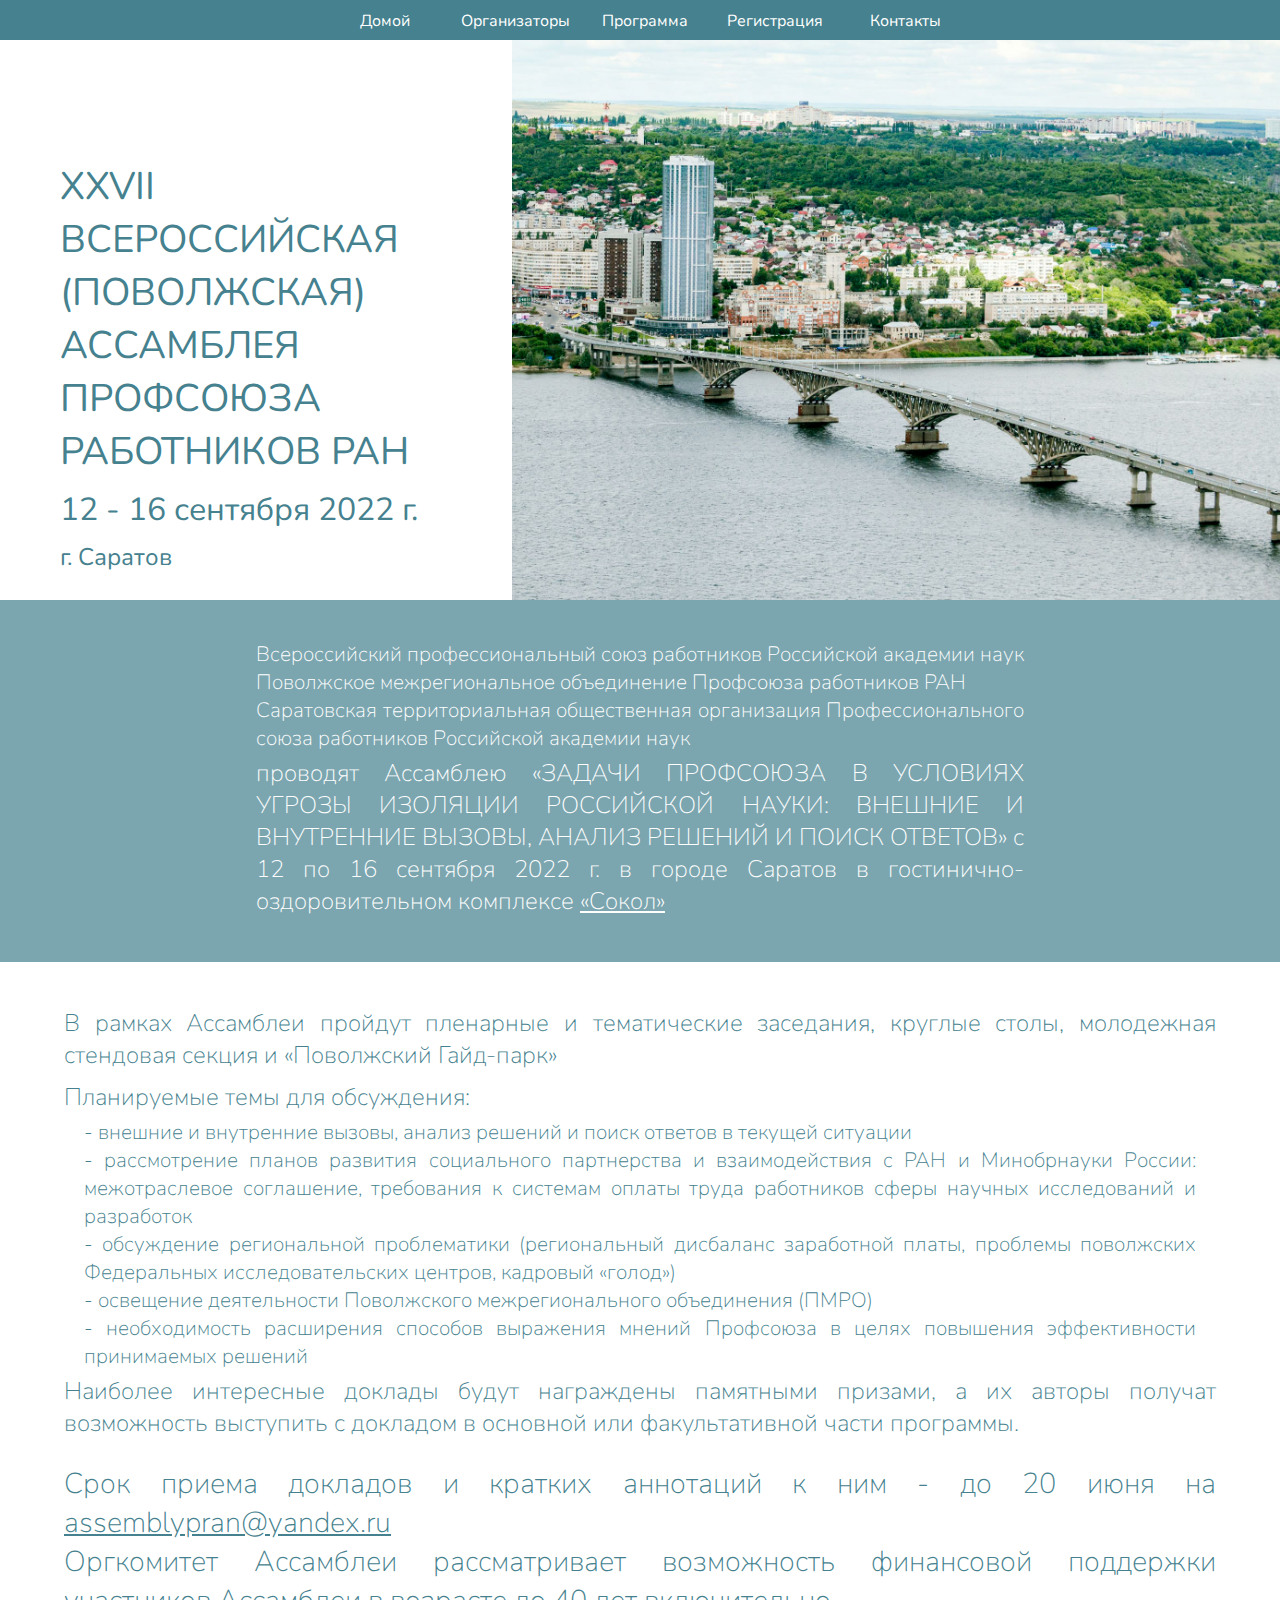
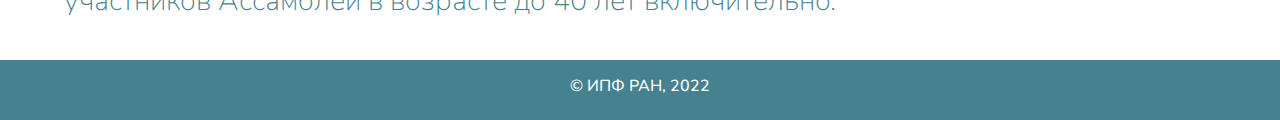
==== index.html @ 85e79c52 "first web" ====
<html lang="en">
  <head>
    <meta charset="utf-8">
    <meta name="viewport" content="width=device-width, initial-scale=1, shrink-to-fit=no">
    <meta name="description" content="">
    <meta name="author" content="">
    <title>XXVII Всероссийская Ассамблея Профсоюза работников РАН</title>
    <link rel="shortcut icon" href="photo/logo.png">
    <link href="style.css" rel="stylesheet">
    <link rel="preconnect" href="https://fonts.googleapis.com">
    <link rel="preconnect" href="https://fonts.gstatic.com" crossorigin>
    <link href="https://fonts.googleapis.com/css2?family=Nunito:wght@300;800&display=swap" rel="stylesheet">
    <link rel="stylesheet" type="text/css" href="slick/slick.css"/>
    <link rel="stylesheet" type="text/css" href="slick/slick-theme.css"/>
  </head>
  <body>
    <div class="header">
      <div class="container">
        <div class="header_body">
          <div class = "header_burger">
          <span></span>
        </div>
          <nav class="header_menu">
            <ul class="header_list">
              <li><a href="index.html">Домой</a></li>
              <li><a href="com.html">Организаторы</a></li>
              <li><a href="prog.html">Программа</a></li>
              <li><a href="reg.html">Регистрация</a></li>
              <li><a href="cont.html">Контакты</a></li>
            </ul>
          </nav>
        </div>
      </div>
    </div>
    <div class="home">
        <div class="title">
          <div class="container">
            <div class="title_body">
              <p class="title_assam"> XXVII ВСЕРОССИЙСКАЯ (ПОВОЛЖСКАЯ) АССАМБЛЕЯ ПРОФСОЮЗА РАБОТНИКОВ РАН
              <p class="title_date"> 12 - 16 сентября 2022 г.
              <p class="title_city"> г. Саратов
            </div>
          </div>
        </div>
        <div class="home_img"></div>
    </div>
    <div class="div_1">
      <div class="info_1">
        <p class="text_1"> Всероссийский профессиональный союз работников Российской академии наук
        <p class="text_1"> Поволжское межрегиональное объединение Профсоюза работников РАН
        <p class="text_1"> Саратовская территориальная общественная организация Профессионального союза работников Российской академии наук
        <p class="text_2"> проводят Ассамблею «ЗАДАЧИ ПРОФСОЮЗА В УСЛОВИЯХ УГРОЗЫ ИЗОЛЯЦИИ РОССИЙСКОЙ НАУКИ: ВНЕШНИЕ И ВНУТРЕННИЕ ВЫЗОВЫ,
          АНАЛИЗ РЕШЕНИЙ И ПОИСК ОТВЕТОВ» с 12 по 16 сентября 2022 г. в городе Саратов
          в гостинично-оздоровительном комплексе <a href="https://socol.hotel-mirage.ru" target="_blank" class="sokol_web">«Сокол»</a>
      </div>
    </div>
    <div class="div_2">
      <div class="info_2">
        <p class="text_3"> В рамках Ассамблеи пройдут пленарные и тематические заседания, круглые столы, молодежная стендовая секция и «Поволжский Гайд-парк»
        <p class="text_3"> Планируемые темы для обсуждения:
        <p class="text_4"> - внешние и внутренние вызовы, анализ решений и поиск ответов в текущей ситуации
        <p class="text_4"> - рассмотрение планов развития социального партнерства и взаимодействия с РАН и Минобрнауки России:
          межотраслевое соглашение, требования к системам оплаты труда работников сферы научных исследований и разработок
        <p class="text_4"> - обсуждение региональной проблематики
          (региональный дисбаланс заработной платы, проблемы поволжских Федеральных исследовательских центров, кадровый «голод»)
        <p class="text_4"> - освещение деятельности Поволжского межрегионального объединения (ПМРО)
        <p class="text_4"> - необходимость расширения способов выражения мнений Профсоюза в целях повышения эффективности принимаемых решений
        <p class="text_3"> Наиболее интересные доклады будут награждены памятными призами, а их авторы получат возможность выступить с докладом в основной или факультативной части программы.
          <p class="text_5"> Срок приема докладов и кратких аннотаций к ним - до 20 июня на <a class="email" href = "mailto:assemblypran@yandex.ru">assemblypran@yandex.ru</a>
          <p class="text_6"> Оргкомитет Ассамблеи рассматривает возможность финансовой поддержки участников Ассамблеи в возрасте до 40 лет включительно.
      </div>
    </div>
    <div class="footer">
      <div class="container">
        <p> © ИПФ РАН, 2022
      </div>
    </div>
    <!--<div class="div_3">
      <div class="info_3">

      </div>
    </div>
    <div class="div_3">
      <div class="slider">
          <div class="sok slider_items">
            <div class="slider_item"><img class = "sokol" src = "photos/sokol_1.jpg"/></div>
            <div class="slider_item"><img class = "sokol" src = "photos/sokol_2.jpg"/></div>
            <div class="slider_item"><img class = "sokol" src = "photos/sokol_3.jpg"/></div>
            <div class="slider_item"><img class = "sokol" src = "photos/sokol_4.jpg"/></div>
            <div class="slider_item"><img class = "sokol" src = "photos/sokol_5.jpg"/></div>
            <div class="slider_item"><img class = "sokol" src = "photos/sokol_6.jpg"/></div>
            <div class="slider_item"><img class = "sokol" src = "photos/sokol_7.jpg"/></div>
          </div>
    </div>
    </div>-->
    <script src="https://code.jquery.com/jquery-3.5.1.slim.min.js" integrity="sha384-DfXdz2htPH0lsSSs5nCTpuj/zy4C+OGpamoFVy38MVBnE+IbbVYUew+OrCXaRkfj" crossorigin="anonymous"></script>
    <script type="text/javascript" src="slick/slick.min.js"></script>
    <script type="text/javascript" src="script.js"></script>
    <script type="text/javascript">
    $(document).ready(function(){
      $('.sok').slick({
          centerMode: true,
          centerPadding: '0px',
          slidesToShow: 1,
          autoplay: true,
          autoplaySpeed: 2000,
          arrows: false
        });
    });
    </script>
    </body>
</html>
---- style.css ----
* {
    margin: 0;
    padding: 0;
}
.header {
  position: fixed;
  width: 100%;
  background-color: #45818E;
  height: 40px;
  z-index: 7;
}
.header > .container {
  position: relative;
  width: 700px;
  height: 40px;
  text-align: center;
  margin: 0 auto;
  z-index: 7;
}
.header_body {
  position: relative;
  display: flex;
  justify-content: center;
}
.header_list {
  display: flex;
  padding: 10px 0 0 0;
  align-items: center;
}
.header_list li {
  list-style: none;
  width: 120px;
  margin: 0 0 0 10px;
  text-align: center;
}
.header_list li:hover {
  font-weight: bold;
}
.header_list a {
  text-decoration: none;
  display: inline-block;
  font-family: 'Nunito', sans-serif;
  font-size: 1em;
  color: #FFFFFF;
}
a {
  text-decoration: underline;
  cursor: pointer;
}
.email {
  color: #45818E;
}
.sokol_web {
  color: #ffffff;
}
ul {
  padding: 0;
}
.header_burger {
  display: none;
}
.home {
  width: 100%;
  height: 600px;
  position: relative;
  display: flex;
  justify-content: flex-start;
}
.home_img {
  width: 60%;
  height: 600px;
  background-image: url(home.jpg);
  background-size: cover;
  background-position: center right;
}
.title {
  width: 40%;
  height: 600px;
}
.title > .container {
  padding: 160px 30px 0 60px;
}
.title_body {
  text-align: left;
  margin: 0 auto;
  font-family: 'Nunito', sans-serif;
  color: #45818E;
  font-weight: 400;
}
.title_assam {
  font-size: 2.4em;
  font-weight: 400;
  padding: 20px 0 5px 0;
}
.title_date {
  font-size: 2em;
  padding: 5px 0;
}
.title_city {
  font-size: 1.5em;
  padding: 5px 0;
}
.div_1 {
  width: 100%;
  height: auto;
  background-color: #7ca6af;
}
.info_1 {
  width: 60%;
  height: auto;
  margin: 0 auto;
  font-family: 'Nunito', sans-serif;
  color: #ffffff;
  font-weight: 200;
  padding: 40px 30px;
  text-align: justify;
}
.text_1 {
  font-size: 1.3em;
}
.text_2 {
  font-size: 1.5em;
  padding: 5px 0;
}
.div_2 {
  width: 100%;
  height: auto;
}
.info_2 {
  width: 90%;
  height: auto;
  margin: 0 auto;
  font-family: 'Nunito', sans-serif;
  color: #45818E;
  font-weight: 200;
  padding: 40px 30px;
  text-align: justify;
}
.text_3 {
  font-size: 1.5em;
  padding: 5px 0;
}
.text_4 {
  font-size: 1.3em;
  padding: 0 20px;
}
.text_5 {
  font-size: 1.8em;
  padding: 20px 0 0 0;
}
.text_6 {
  font-size: 1.8em;
}
.footer {
  width: 100%;
  height: 60px;
  background-color: #45818E;
}
.footer > .container {
  width: 30%;
  color: #ffffff;
  margin: 0 auto;
  font-family: 'Nunito', sans-serif;
  font-weight: 500;
  padding: 15px 0 0 0;
  text-align: center;
}
@media (max-width: 2560px) {
  .title > .container {
    padding: 200px 30px 0 80px;
  }
}
@media (max-width: 1440px) {
  .title > .container {
    padding: 140px 30px 0 60px;
  }
}
@media (max-width: 1024px) {
  .title_assam {
    font-size: 1.8em;
  }
  .title_date {
    font-size: 1.6em;
  }
  .title_city {
    font-size: 1.5em;
  }
}
@media (max-width: 768px) {
  .home {
    height: 400px;
  }
  .home_img {
    height: 400px;
  }
  .title > .container {
    padding: 100px 30px 0 30px;
  }
  .title_assam {
    font-size: 1.3em;
  }
  .title_date {
    font-size: 1.1em;
  }
  .title_city {
    font-size: 1em;
  }
  .info_1 {
    width: 80%;
  }
  .text_1 {
    font-size: 1.1em;
  }
  .text_2 {
    font-size: 1.3em;
  }
  .text_3 {
    font-size: 1.3em;
  }
  .text_4 {
    font-size: 1.1em;
  }
  .text_5 {
    font-size: 1.5em;
  }
  .text_6 {
    font-size: 1.5em;
  }
}
@media (max-width: 426px) {
  .header > .container {
    width: 770px;
    margin: 0;
  }
  .header_burger {
    display: block;
    position: relative;
    width: 30px;
    height: 20px;
    z-index: 7;
  }
  .header_burger.active:before {
    transform:rotate(45deg);
    top: 9px;
  }
  .header_burger.active:after {
    transform:rotate(-45deg);
    bottom: 9px;
  }
  .header_burger.active > span {
    transform: scale(0);
  }
  .header_burger:before, .header_burger:after {
    content: '';
    background-color: #FFFFFF;
    position: absolute;
    width: 100%;
    height: 2px;
    left: 0;
  }
  .header_burger:before {
    top: 0;
    transition: all 0.5s ease 0s;
  }
  .header_burger:after {
    bottom: 0;
    transition: all 0.5s ease 0s;
  }
  .header_burger > span {
    position: absolute;
    background-color: #fff;
    left: 0;
    width: 100%;
    height: 2px;
    top: 9px;
  }
  .header_menu {
    position: fixed;
    top: -100%;
    left: 0;
    width: 100%;
    height: auto;
    background-color: #45818E;
    transition: all 0.5s ease 0s;
  }
  .header_menu.active {
    top: 0;
    transition: all 0.5s ease 0s;
  }
  .header_body {
    position: relative;
    display: flex;
    justify-content: none;
    align-items: center;
    padding: 10px;
  }
  .header_list {
    padding: 40px 0 0 0;
    flex-direction: column;
  }
  .header_list li {
    width: 100%;
    text-align: center;
    margin: 0;
    padding: 5px 0;
    border-top: 1px solid #fff;
    border-bottom: 1px solid #fff;
  }
  .header_list li:hover {
    border-bottom: none;
  }
  .home {
    width: 100%;
    height: auto;
    position: static;
    display: block;
    justify-content: center;
  }
  .home_img {
    width: 100%;
    height: 200px;
    background-image: url(home.jpg);
    background-size: cover;
    background-position: center right;
  }
  .title {
    width: 100%;
    height: 250px;
  }
  .title > .container {
    padding: 50px 30px 0 30px;
  }
  .title_body {
    text-align: center;
  }
  .title_assam {
    font-size: 1.3em;
  }
  .title_date {
    font-size: 1.1em;
  }
  .title_city {
    font-size: 1em;
  }
  .info_1 {
    width: 90%;
    padding: 40px 0;
  }
  .text_1 {
    font-size: 1.1em;
  }
  .text_2 {
    font-size: 1.3em;
  }
  .info_2 {
    padding: 40px 0;
  }
  .text_3 {
    font-size: 1.3em;
  }
  .text_4 {
    font-size: 1.1em;
  }
  .text_5 {
    font-size: 1.3em;
  }
  .text_6 {
    font-size: 1.3em;
  }
  .footer > .container {
    width: 90%;
  }
}
@media (max-width: 376px) {
  .title {
    height: 280px;
  }
  .header > .container {
    width: 670px;
  }
}
@media (max-width: 321px) {
  .title {
    height: 300px;
  }
  .header > .container {
    width: 580px;
  }
  .text_1 {
    font-size: 0.8em;
  }
  .text_2 {
    font-size: 1em;
  }
  .text_3 {
    font-size: 1em;
  }
  .text_4 {
    font-size: 0.8em;
  }
  .text_5 {
    font-size: 1em;
  }
  .text_6 {
    font-size: 1em;
  }
}
/*.slider {
  max-width: 600px;
  height: auto;
  display: flex;
  flex-direction: row;
  margin: 0 auto;
  padding: 0 0 50px 0;
}
.slider_items {
  max-width: 600px;
}
.slider_item {
  max-width: 600px;
  height: inherit;
}
.sokol {
  width: 600px;
  height: 400px;
}
.div_3 {
  width: 100%;
  height: auto;
  background-color: #7ca6af;
}
.info_3 {
  width: 80%;
  height: auto;
  margin: 0 auto;
  font-family: 'Nunito', sans-serif;
  color: #ffffff;
  font-weight: 500;
  padding: 40px 30px;
  text-align: center;
}*/
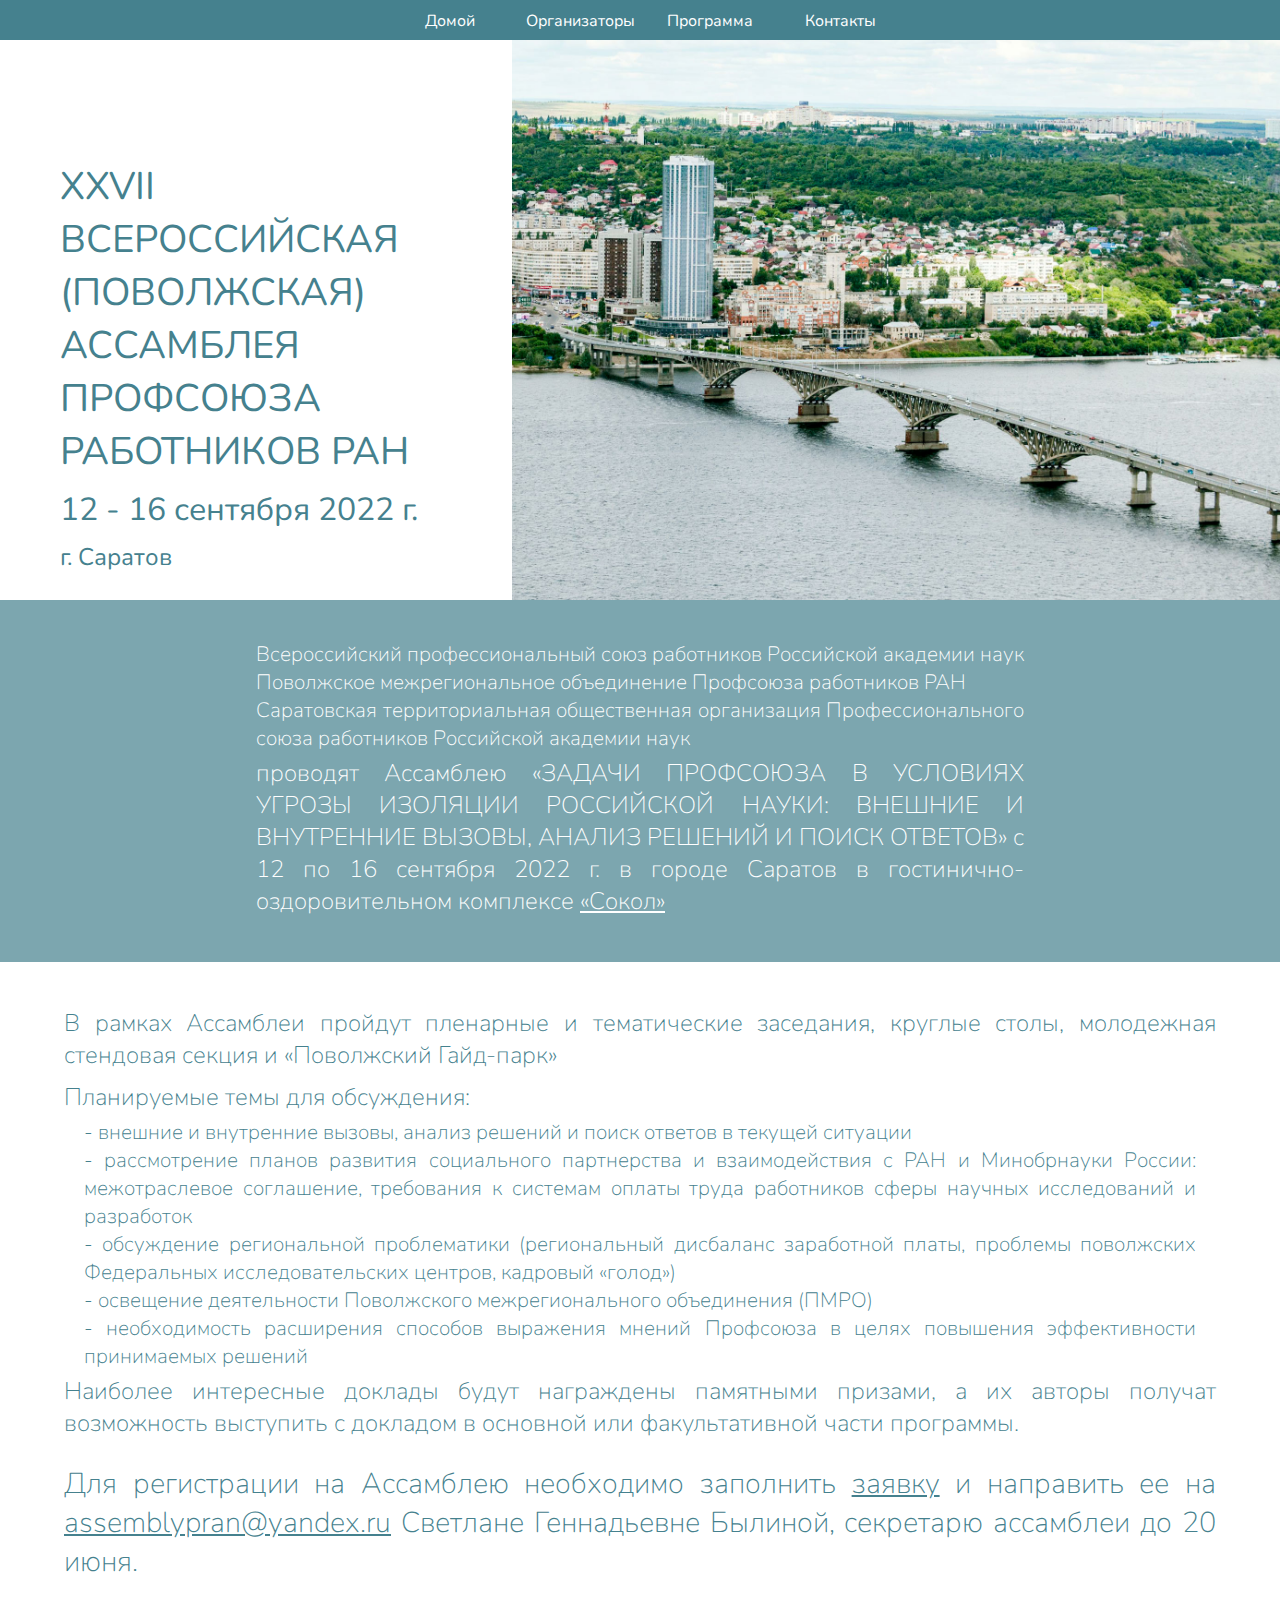
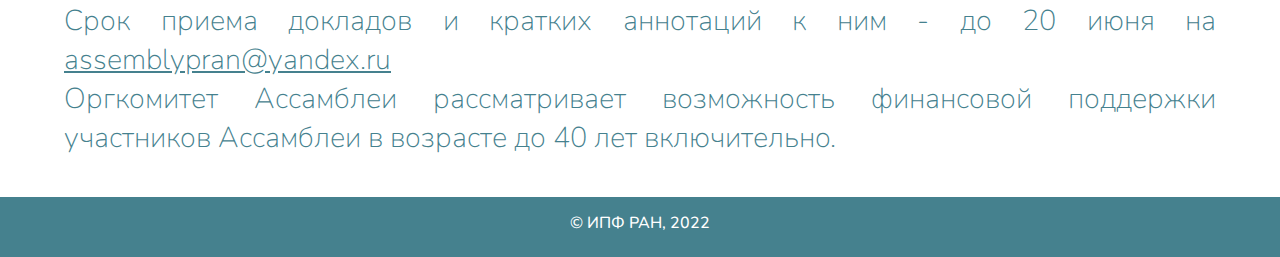
==== commit ff41a003: "v1.0" ====
--- a/index.html
+++ b/index.html
@@ -5,13 +5,10 @@
     <meta name="description" content="">
     <meta name="author" content="">
     <title>XXVII Всероссийская Ассамблея Профсоюза работников РАН</title>
-    <link rel="shortcut icon" href="photo/logo.png">
     <link href="style.css" rel="stylesheet">
     <link rel="preconnect" href="https://fonts.googleapis.com">
     <link rel="preconnect" href="https://fonts.gstatic.com" crossorigin>
     <link href="https://fonts.googleapis.com/css2?family=Nunito:wght@300;800&display=swap" rel="stylesheet">
-    <link rel="stylesheet" type="text/css" href="slick/slick.css"/>
-    <link rel="stylesheet" type="text/css" href="slick/slick-theme.css"/>
   </head>
   <body>
     <div class="header">
@@ -25,7 +22,6 @@
               <li><a href="index.html">Домой</a></li>
               <li><a href="com.html">Организаторы</a></li>
               <li><a href="prog.html">Программа</a></li>
-              <li><a href="reg.html">Регистрация</a></li>
               <li><a href="cont.html">Контакты</a></li>
             </ul>
           </nav>
@@ -66,7 +62,8 @@
         <p class="text_4"> - освещение деятельности Поволжского межрегионального объединения (ПМРО)
         <p class="text_4"> - необходимость расширения способов выражения мнений Профсоюза в целях повышения эффективности принимаемых решений
         <p class="text_3"> Наиболее интересные доклады будут награждены памятными призами, а их авторы получат возможность выступить с докладом в основной или факультативной части программы.
-          <p class="text_5"> Срок приема докладов и кратких аннотаций к ним - до 20 июня на <a class="email" href = "mailto:assemblypran@yandex.ru">assemblypran@yandex.ru</a>
+          <p class="text_5"> Для регистрации на Ассамблею необходимо заполнить <a class = "email" href = "Заявка.docx" target="_blank">заявку</a> и направить ее на <a class="email" href = "mailto:assemblypran@yandex.ru" target="_blank">assemblypran@yandex.ru</a> Светлане Геннадьевне Былиной, секретарю ассамблеи до 20 июня.</p>
+          <p class="text_5"> Срок приема докладов и кратких аннотаций к ним - до 20 июня на <a class="email" href = "mailto:assemblypran@yandex.ru" target="_blank">assemblypran@yandex.ru</a>
           <p class="text_6"> Оргкомитет Ассамблеи рассматривает возможность финансовой поддержки участников Ассамблеи в возрасте до 40 лет включительно.
       </div>
     </div>
@@ -75,38 +72,7 @@
         <p> © ИПФ РАН, 2022
       </div>
     </div>
-    <!--<div class="div_3">
-      <div class="info_3">
-
-      </div>
-    </div>
-    <div class="div_3">
-      <div class="slider">
-          <div class="sok slider_items">
-            <div class="slider_item"><img class = "sokol" src = "photos/sokol_1.jpg"/></div>
-            <div class="slider_item"><img class = "sokol" src = "photos/sokol_2.jpg"/></div>
-            <div class="slider_item"><img class = "sokol" src = "photos/sokol_3.jpg"/></div>
-            <div class="slider_item"><img class = "sokol" src = "photos/sokol_4.jpg"/></div>
-            <div class="slider_item"><img class = "sokol" src = "photos/sokol_5.jpg"/></div>
-            <div class="slider_item"><img class = "sokol" src = "photos/sokol_6.jpg"/></div>
-            <div class="slider_item"><img class = "sokol" src = "photos/sokol_7.jpg"/></div>
-          </div>
-    </div>
-    </div>-->
     <script src="https://code.jquery.com/jquery-3.5.1.slim.min.js" integrity="sha384-DfXdz2htPH0lsSSs5nCTpuj/zy4C+OGpamoFVy38MVBnE+IbbVYUew+OrCXaRkfj" crossorigin="anonymous"></script>
-    <script type="text/javascript" src="slick/slick.min.js"></script>
     <script type="text/javascript" src="script.js"></script>
-    <script type="text/javascript">
-    $(document).ready(function(){
-      $('.sok').slick({
-          centerMode: true,
-          centerPadding: '0px',
-          slidesToShow: 1,
-          autoplay: true,
-          autoplaySpeed: 2000,
-          arrows: false
-        });
-    });
-    </script>
     </body>
 </html>
--- a/style.css
+++ b/style.css
@@ -47,7 +47,7 @@
   text-decoration: underline;
   cursor: pointer;
 }
-.email {
+.email, .tel {
   color: #45818E;
 }
 .sokol_web {
@@ -124,7 +124,7 @@
 }
 .div_2 {
   width: 100%;
-  height: auto;
+  min-height: calc(60vh - 60px);
 }
 .info_2 {
   width: 90%;
@@ -165,6 +165,109 @@
   padding: 15px 0 0 0;
   text-align: center;
 }
+.org {
+  width: 100%;
+  min-height: calc(100vh - 60px);
+}
+.org > .container {
+  width: 70%;
+  margin: 0 auto;
+  font-family: 'Nunito', sans-serif;
+  font-weight: 400;
+  padding: 80px 0 50px 0;
+  position: relative;
+  display: flex;
+  justify-content: flex-start;
+  flex-direction: row;
+}
+.heading {
+  font-size: 2em;
+  padding: 20px 0 20px 0;
+}
+.column_1 {
+  width: 40%;
+}
+.column_2 {
+  width: 60%;
+}
+.name {
+  font-weight: 300;
+  padding: 5px 0 5px 20px;
+}
+.progr {
+  width: 100%;
+  min-height: calc(100vh - 60px);
+}
+.progr > .container {
+  width: 70%;
+  margin: 0 auto;
+  font-family: 'Nunito', sans-serif;
+  font-weight: 400;
+  padding: 80px 0 50px 0;
+}
+table {
+  width: 100%;
+  color: #ffffff;
+  border: 5px solid #45818E;
+  border-bottom: 0px solid #45818E;
+  border-spacing: 0;
+  margin: 20px 0;
+}
+tr {
+  border: 0;
+  margin: 0;
+  padding: 0;
+}
+td {
+  border: 0px solid #45818E;
+  padding: 15px;
+}
+th {
+  border: 0px solid #45818E;
+  padding: 15px;
+  font-weight: normal;
+}
+.column_date {
+  width: 30%;
+  text-align: left;
+  font-size: 1.5em;
+  font-weight: 500;
+  background-color: #45818E;
+  border-bottom: 5px solid #45818E;
+  border-right: 5px solid #45818E;
+}
+.column_time {
+  width: 15%;
+  text-align: justify;
+  font-size: 1.3em;
+  font-weight: 400;
+  background-color: #7ca6af;
+  border-bottom: 5px solid #45818E;
+}
+.column_info {
+  width: 55%;
+  text-align: left;
+  font-size: 1.3em;
+  font-weight: 400;
+  color: #45818E;
+  border-bottom: 5px solid #45818E;
+}
+.cont {
+  width: 100%;
+  min-height: calc(100vh - 60px);
+}
+.cont > .container {
+  width: 70%;
+  margin: 0 auto;
+  font-family: 'Nunito', sans-serif;
+  font-weight: 400;
+  padding: 80px 0 50px 0;
+}
+.contact {
+  font-weight: 300;
+  font-size: 1.3em;
+  padding: 10px 0 10px 20px;
+}
 @media (max-width: 2560px) {
   .title > .container {
     padding: 200px 30px 0 80px;
@@ -174,6 +277,15 @@
   .title > .container {
     padding: 140px 30px 0 60px;
   }
+  .org > .container {
+    width: 90%;
+  }
+  .column_1 {
+    width: 50%;
+  }
+  .column_2 {
+    width: 50%;
+  }
 }
 @media (max-width: 1024px) {
   .title_assam {
@@ -185,6 +297,9 @@
   .title_city {
     font-size: 1.5em;
   }
+  .progr > .container {
+    width: 90%;
+  }
 }
 @media (max-width: 768px) {
   .home {
@@ -225,6 +340,28 @@
   }
   .text_6 {
     font-size: 1.5em;
+  }
+  .heading {
+    font-size: 1.5em;
+    padding: 0 0 20px 20px;
+  }
+  .column_date {
+    font-size: 1.2em;
+    width: 30%;
+  }
+  .column_time {
+    font-size: 1em;
+    width: 20%;
+  }
+  .column_info {
+    font-size: 1em;
+    width: 50%;
+  }
+  td {
+    padding: 10px;
+  }
+  th {
+    padding: 10px;
   }
 }
 @media (max-width: 426px) {
@@ -370,6 +507,56 @@
   .footer > .container {
     width: 90%;
   }
+  .org > .container {
+    width: 90%;
+    margin: 0 auto;
+    padding: 50px 0 50px 0;
+    position: relative;
+    display: block;
+    justify-content: center;
+    flex-direction: column;
+  }
+  .heading {
+    font-size: 1.8em;
+    padding: 0 0 20px 0;
+  }
+  .column_1 {
+    width: 90%;
+    padding: 30px 20px 0 30px;
+  }
+  .column_2 {
+    width: 90%;
+    padding: 30px 20px 0 30px;
+  }
+  .name {
+    padding: 5px 0;
+  }
+  .column_date {
+    font-size: 0.8em;
+    width: 30%;
+  }
+  .column_time {
+    font-size: 0.8em;
+    width: 10%;
+  }
+  .column_info {
+    font-size: 0.8em;
+    width: 60%;
+  }
+  td {
+    padding: 8px;
+  }
+  th {
+    padding: 8px;
+  }
+  .cont > .container {
+    width: 80%;
+  }
+  .contact {
+    font-weight: 300;
+    font-size: 1.2em;
+    padding: 10px 0 10px 0;
+  }
 }
 @media (max-width: 376px) {
   .title {
@@ -378,6 +565,14 @@
   .header > .container {
     width: 670px;
   }
+  .column_1 {
+    width: 90%;
+    padding: 30px 0 0 15px;
+  }
+  .column_2 {
+    width: 90%;
+    padding: 30px 0 0 15px;
+  }
 }
 @media (max-width: 321px) {
   .title {
@@ -404,38 +599,16 @@
   .text_6 {
     font-size: 1em;
   }
-}
-/*.slider {
-  max-width: 600px;
-  height: auto;
-  display: flex;
-  flex-direction: row;
-  margin: 0 auto;
-  padding: 0 0 50px 0;
-}
-.slider_items {
-  max-width: 600px;
-}
-.slider_item {
-  max-width: 600px;
-  height: inherit;
-}
-.sokol {
-  width: 600px;
-  height: 400px;
-}
-.div_3 {
-  width: 100%;
-  height: auto;
-  background-color: #7ca6af;
-}
-.info_3 {
-  width: 80%;
-  height: auto;
-  margin: 0 auto;
-  font-family: 'Nunito', sans-serif;
-  color: #ffffff;
-  font-weight: 500;
-  padding: 40px 30px;
-  text-align: center;
-}*/
+  .column_1 {
+    padding: 30px 0 0 10px;
+  }
+  .column_2 {
+    padding: 30px 0 0 10px;
+  }
+  .heading {
+    font-size: 1.6em;
+  }
+  .contact {
+    font-size: 1em;
+  }
+}
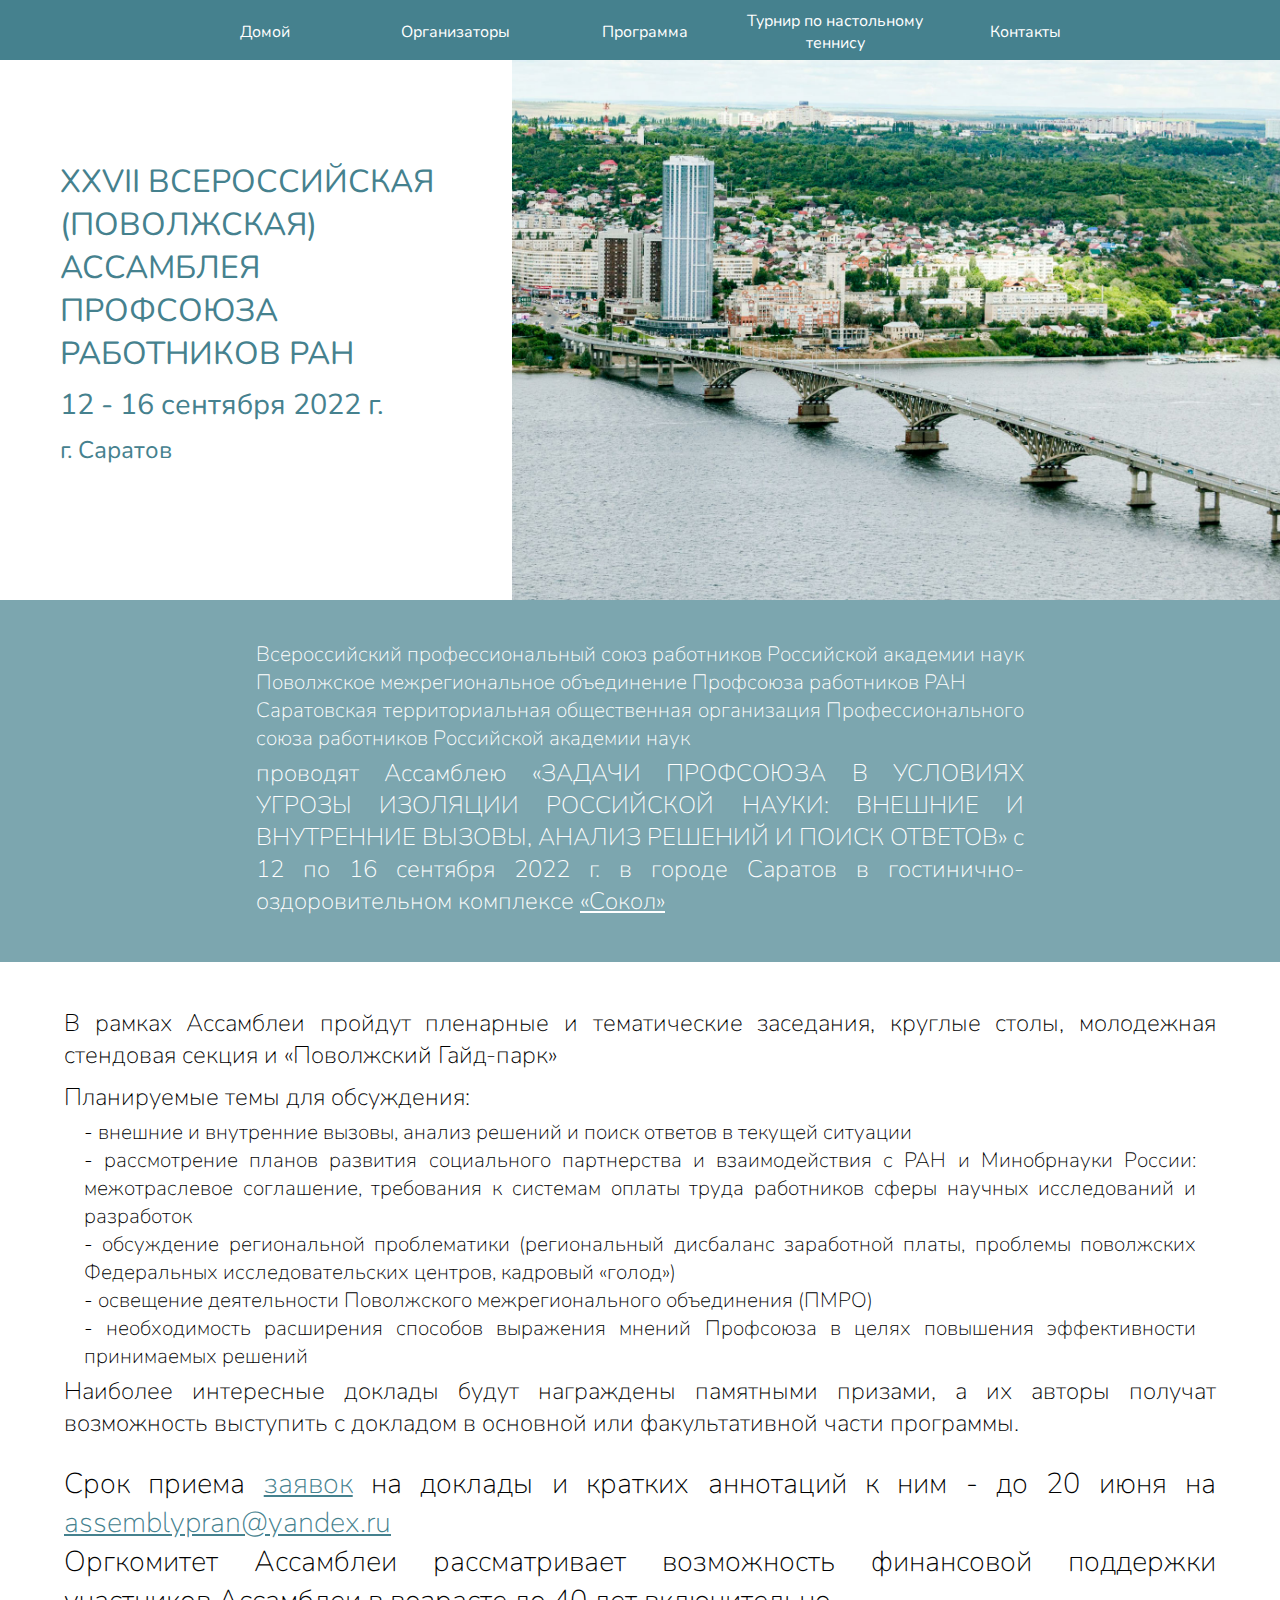
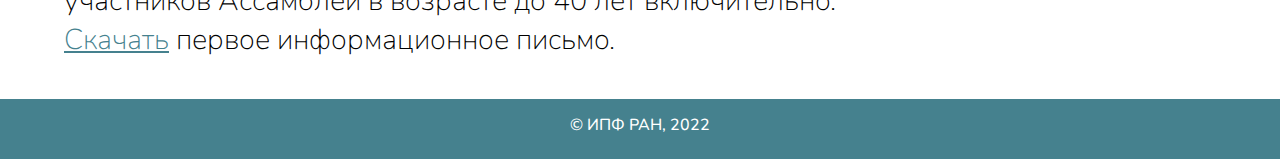
==== commit 5378c19c: "v2.0" ====
--- a/index.html
+++ b/index.html
@@ -22,6 +22,7 @@
               <li><a href="index.html">Домой</a></li>
               <li><a href="com.html">Организаторы</a></li>
               <li><a href="prog.html">Программа</a></li>
+              <li><a href="pingpong.html">Турнир по настольному теннису</a></li>
               <li><a href="cont.html">Контакты</a></li>
             </ul>
           </nav>
@@ -62,9 +63,9 @@
         <p class="text_4"> - освещение деятельности Поволжского межрегионального объединения (ПМРО)
         <p class="text_4"> - необходимость расширения способов выражения мнений Профсоюза в целях повышения эффективности принимаемых решений
         <p class="text_3"> Наиболее интересные доклады будут награждены памятными призами, а их авторы получат возможность выступить с докладом в основной или факультативной части программы.
-          <p class="text_5"> Для регистрации на Ассамблею необходимо заполнить <a class = "email" href = "Заявка.docx" target="_blank">заявку</a> и направить ее на <a class="email" href = "mailto:assemblypran@yandex.ru" target="_blank">assemblypran@yandex.ru</a> Светлане Геннадьевне Былиной, секретарю ассамблеи до 20 июня.</p>
-          <p class="text_5"> Срок приема докладов и кратких аннотаций к ним - до 20 июня на <a class="email" href = "mailto:assemblypran@yandex.ru" target="_blank">assemblypran@yandex.ru</a>
+          <p class="text_5"> Срок приема <a class = "email" href = "Заявка.docx" target="_blank">заявок</a> на доклады и кратких аннотаций к ним - до 20 июня на <a class="email" href = "mailto:assemblypran@yandex.ru" target="_blank">assemblypran@yandex.ru</a>
           <p class="text_6"> Оргкомитет Ассамблеи рассматривает возможность финансовой поддержки участников Ассамблеи в возрасте до 40 лет включительно.
+          <p class="text_6"><a class = "email" href = "1 информационное письмо.docx" target="_blank">Скачать</a> первое информационное письмо. </p>
       </div>
     </div>
     <div class="footer">
--- a/style.css
+++ b/style.css
@@ -6,13 +6,13 @@
   position: fixed;
   width: 100%;
   background-color: #45818E;
-  height: 40px;
+  height: 60px;
   z-index: 7;
 }
 .header > .container {
   position: relative;
-  width: 700px;
-  height: 40px;
+  width: 100%;
+  height: 60px;
   text-align: center;
   margin: 0 auto;
   z-index: 7;
@@ -29,7 +29,7 @@
 }
 .header_list li {
   list-style: none;
-  width: 120px;
+  width: 180px;
   margin: 0 0 0 10px;
   text-align: center;
 }
@@ -131,7 +131,7 @@
   height: auto;
   margin: 0 auto;
   font-family: 'Nunito', sans-serif;
-  color: #45818E;
+  color: #000000;
   font-weight: 200;
   padding: 40px 30px;
   text-align: justify;
@@ -286,89 +286,31 @@
   .column_2 {
     width: 50%;
   }
+  .title_assam {
+    font-size: 2em;
+  }
+  .title_date {
+    font-size: 1.8em;
+  }
+  .title_city {
+    font-size: 1.5em;
+  }
 }
 @media (max-width: 1024px) {
   .title_assam {
-    font-size: 1.8em;
+    font-size: 1.6em;
   }
   .title_date {
-    font-size: 1.6em;
+    font-size: 1.5em;
   }
   .title_city {
-    font-size: 1.5em;
+    font-size: 1.3em;
   }
   .progr > .container {
     width: 90%;
   }
 }
 @media (max-width: 768px) {
-  .home {
-    height: 400px;
-  }
-  .home_img {
-    height: 400px;
-  }
-  .title > .container {
-    padding: 100px 30px 0 30px;
-  }
-  .title_assam {
-    font-size: 1.3em;
-  }
-  .title_date {
-    font-size: 1.1em;
-  }
-  .title_city {
-    font-size: 1em;
-  }
-  .info_1 {
-    width: 80%;
-  }
-  .text_1 {
-    font-size: 1.1em;
-  }
-  .text_2 {
-    font-size: 1.3em;
-  }
-  .text_3 {
-    font-size: 1.3em;
-  }
-  .text_4 {
-    font-size: 1.1em;
-  }
-  .text_5 {
-    font-size: 1.5em;
-  }
-  .text_6 {
-    font-size: 1.5em;
-  }
-  .heading {
-    font-size: 1.5em;
-    padding: 0 0 20px 20px;
-  }
-  .column_date {
-    font-size: 1.2em;
-    width: 30%;
-  }
-  .column_time {
-    font-size: 1em;
-    width: 20%;
-  }
-  .column_info {
-    font-size: 1em;
-    width: 50%;
-  }
-  td {
-    padding: 10px;
-  }
-  th {
-    padding: 10px;
-  }
-}
-@media (max-width: 426px) {
-  .header > .container {
-    width: 770px;
-    margin: 0;
-  }
   .header_burger {
     display: block;
     position: relative;
@@ -428,11 +370,11 @@
     position: relative;
     display: flex;
     justify-content: none;
-    align-items: center;
-    padding: 10px;
+    align-items: baseline;
+    padding: 15px;
   }
   .header_list {
-    padding: 40px 0 0 0;
+    padding: 60px 0 0 0;
     flex-direction: column;
   }
   .header_list li {
@@ -447,6 +389,69 @@
     border-bottom: none;
   }
   .home {
+    height: 400px;
+  }
+  .home_img {
+    height: 400px;
+  }
+  .title > .container {
+    padding: 100px 30px 0 30px;
+  }
+  .title_assam {
+    font-size: 1.1em;
+  }
+  .title_date {
+    font-size: 1em;
+  }
+  .title_city {
+    font-size: 1em;
+  }
+  .info_1 {
+    width: 80%;
+  }
+  .text_1 {
+    font-size: 1.1em;
+  }
+  .text_2 {
+    font-size: 1.3em;
+  }
+  .text_3 {
+    font-size: 1.3em;
+  }
+  .text_4 {
+    font-size: 1.1em;
+  }
+  .text_5 {
+    font-size: 1.5em;
+  }
+  .text_6 {
+    font-size: 1.5em;
+  }
+  .heading {
+    font-size: 1.5em;
+    padding: 0 0 20px 20px;
+  }
+  .column_date {
+    font-size: 1.2em;
+    width: 30%;
+  }
+  .column_time {
+    font-size: 1em;
+    width: 20%;
+  }
+  .column_info {
+    font-size: 1em;
+    width: 50%;
+  }
+  td {
+    padding: 10px;
+  }
+  th {
+    padding: 10px;
+  }
+}
+@media (max-width: 426px) {
+  .home {
     width: 100%;
     height: auto;
     position: static;
@@ -462,7 +467,7 @@
   }
   .title {
     width: 100%;
-    height: 250px;
+    height: auto;
   }
   .title > .container {
     padding: 50px 30px 0 30px;
@@ -560,10 +565,7 @@
 }
 @media (max-width: 376px) {
   .title {
-    height: 280px;
-  }
-  .header > .container {
-    width: 670px;
+    height: auto;
   }
   .column_1 {
     width: 90%;
@@ -576,10 +578,7 @@
 }
 @media (max-width: 321px) {
   .title {
-    height: 300px;
-  }
-  .header > .container {
-    width: 580px;
+    height: auto;
   }
   .text_1 {
     font-size: 0.8em;
